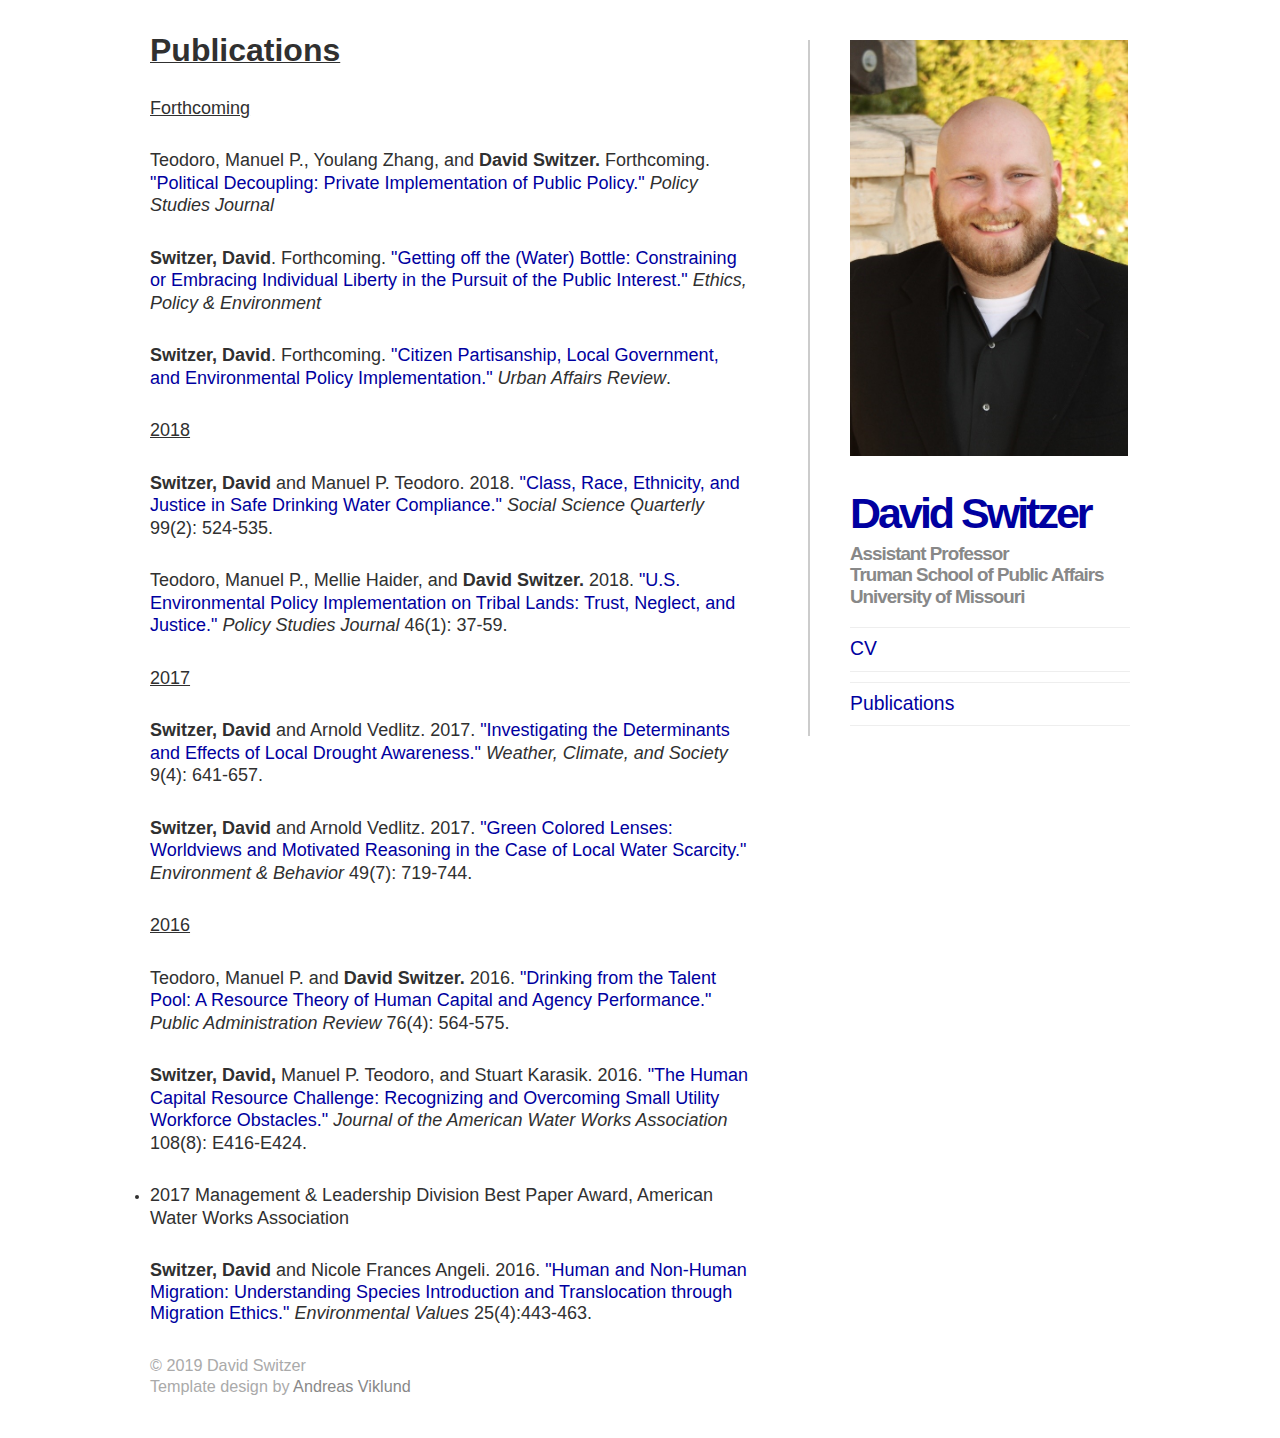
==== articles.html @ 59d83b70 "Add files via upload" ====
<!DOCTYPE html PUBLIC "-//W3C//DTD XHTML 2.0 Strict//EN" "http://www.w3.org/TR/xhtml1/DTD/xhtml1-strict.dtd">
<html xmlns="http://www.w3.org/1999/xhtml" lang="en" xml:lang="en">
<head>
	<meta http-equiv="content-type" content="text/html; charset=utf-8" />
	<meta name="description" content="Your description goes here" />
	<meta name="keywords" content="your,keywords,goes,here" />
	<meta name="author" content="Your Name" />
	<link rel="stylesheet" type="text/css" href="basic-profile.css" title="Basic Profile" media="all" />
	<title>David Switzer</title>
</head>

<body>
<div id="wrap">
	<div id="sidebar">
		<a href="index.html"><img src="images/WebsitePic.jpg" width="277.7" height="416" alt="Sample logotype" /></a>
		<h1><a href="index.html">David Switzer</a></h1>
		<p class="slogan">Assistant Professor <br> Truman School of Public Affairs <br> University of Missouri </p>
		
		<ul>
			<li><a href="images/SwitzerCV2019.pdf" target="_blank">CV</a><br />
		</ul>

		<ul>
			<li><a href="articles.html">Publications</a><br />
		</ul>
		
		

	
	</div>

	<div id="content">

		<p> <b> <u> <font size="6"> Publications </font> </u> </b> </p>

		<p> <u> <font size="4"> Forthcoming </font> </u> </p>

		<p> <font size="4"> Teodoro, Manuel P., Youlang Zhang, and <b> David Switzer.</b> Forthcoming. <a href="images/PSJ_Forthcoming.pdf" target="_blank">"Political Decoupling: Private Implementation of Public Policy." </a> <i> Policy Studies Journal</i> </font> </p>

		<p> <font size="4"> <b> Switzer, David</b>. Forthcoming. <a href="images/EPE_Forthcoming.pdf" target="_blank">"Getting off the (Water) Bottle: Constraining or Embracing Individual Liberty in the Pursuit of the Public Interest." </a> <i> Ethics, Policy & Environment</i> </font> </p>
		
		<p> <font size="4"> <b> Switzer, David</b>. Forthcoming. <a href="images/UAR_Forthcoming.pdf" target="_blank">"Citizen Partisanship, Local Government, and Environmental Policy Implementation."</a> <i> Urban Affairs Review</i>. </font> </p>

		<p> <u> <font size="4"> 2018 </font> </u> </p>
		
		<p> <font size="4"> <b> Switzer, David </b> and Manuel P. Teodoro. 2018. <a href="images/SSQ2018.pdf" target="_blank">"Class, Race, Ethnicity, and Justice in Safe Drinking Water Compliance."</a> <i> Social Science Quarterly</i> 99(2): 524-535. </font> </p>
		
		<p> <font size="4"> Teodoro, Manuel P., Mellie Haider, and <b> David Switzer.</b> 2018. <a href="images/PSJ2018.pdf" target="_blank">"U.S. Environmental Policy Implementation on Tribal Lands: Trust, Neglect, and Justice."</a> <i> Policy Studies Journal</i> 46(1): 37-59. </font> </p>	
		
		<p> <u> <font size="4"> 2017 </font> </u> </p>

		<p> <font size="4"> <b> Switzer, David </b> and Arnold Vedlitz. 2017. <a href="images/WCAS2017.pdf" target="_blank">"Investigating the Determinants and Effects of Local Drought Awareness."</a> <i> Weather, Climate, and Society</i> 9(4): 641-657. </font> </p>

		<p> <font size="4"> <b> Switzer, David </b> and Arnold Vedlitz. 2017. <a href="images/E&B2017.pdf" target="_blank">"Green Colored Lenses: Worldviews and Motivated Reasoning in the Case of Local Water Scarcity."</a> <i> Environment & Behavior</i> 49(7): 719-744. </font> </p>

		<p> <u> <font size="4"> 2016 </font> </u> </p>
		
		<p> <font size="4"> Teodoro, Manuel P. and <b> David Switzer. </b> 2016. <a href="images/PAR2016.pdf" target="_blank">"Drinking from the Talent Pool: A Resource Theory of Human Capital and Agency Performance."</a> <i> Public Administration Review</i> 76(4): 564-575.  </font> </p>
		
		<p> <font size="4"> <b> Switzer, David, </b> Manuel P. Teodoro, and Stuart Karasik. 2016. <a href="images/JAWWA2016.pdf" target="_blank">"The Human Capital Resource Challenge: Recognizing and Overcoming Small Utility Workforce Obstacles."</a> <i> Journal of the American Water Works Association</i> 108(8): E416-E424. </font> 
			<font size="4"><li>2017 Management & Leadership Division Best Paper Award, American Water Works Association</li></p>
			
		<p> <font size="4"> <b> Switzer, David </b> and Nicole Frances Angeli. 2016. <a href="images/EV2016.pdf" target="_blank">"Human and Non-Human Migration: Understanding Species Introduction and Translocation through Migration Ethics." </a> <i> Environmental Values</i> 25(4):443-463. </font> </p>

		
		
		
		<p class="credits">&copy; 2019 David Switzer<br />
		Template design by <a href="http://andreasviklund.com/">Andreas Viklund</a>
	</div>

</div>
</body>
</html>
---- basic-profile.css ----
/*
Original design: Basic Profile (v2.0 - Sep 11, 2012) - A free xhtml/css website template by Andreas Viklund.
For more information, see http://andreasviklund.com/templates/basic-profile/
*/

*{margin:0; padding:0;}
body {background:#fff url(background.jpg) top center no-repeat; color:#303030; font:84% Arial,Helvetica,sans-serif; line-height:1.6em;}
a {color:#0000A0; text-decoration:none;}
a:hover {text-decoration:underline;}
p,ul,ol,dl {margin:0 0 30px 0;}
h1 {color:#888; font-size:3.2em; line-height:1.1em; letter-spacing:-3px; margin:20px 0 0 0;}
h1 a {color:#0000A0; text-transform:none;}
h2 {font-size:2.2em; color:#333; margin:0 0 20px; letter-spacing:-1px; border-bottom:2px solid #eee;}
h3 {font-size:1.8em; margin:10px 0 15px 0; letter-spacing:-1px; border-bottom:2px solid #eee;}
h1,h2,h3 {font-weight:700; line-height:1.4em;}
#wrap {color:#303030; margin:40px auto; padding:0; width:980px;}
#content {text-align:left; width:600px; padding-right:40px;}
#sidebar {float:right; width:280px; padding-left:40px; border-left:2px solid #ccc; }
#sidebar ul {list-style:none; margin:0; padding:10px 0 0 0; border-top:1px solid #eee;}
#sidebar li {list-style:none; font-size:1.2em; margin:0 0 10px; padding:0 0 10px 0; color:#888; border-bottom:1px solid #eee;}
#sidebar li a {font-size:1.2em;}
#sidebar h2 {font-size: 1.4em;}
.slogan {color:#888; font-size:1.4em; font-weight:700; margin:0 0 20px 0; letter-spacing:-1px;}
.readmore {text-align:right; margin:0 20px 30px 0;}
.timestamp {display:block; font-weight:700; color:#888; text-align:right; width:150px; padding:20px 20px 20px 0; float:left; margin:0 20px 20px 0; border-right:2px solid #eee;}
.timestamp a {font-weight:normal;}
.credits {display:block; clear:left; font-size:0.9em; color:#aaa; margin:20px 0;}
.credits a {color:#888;}
.clear {clear:both;}
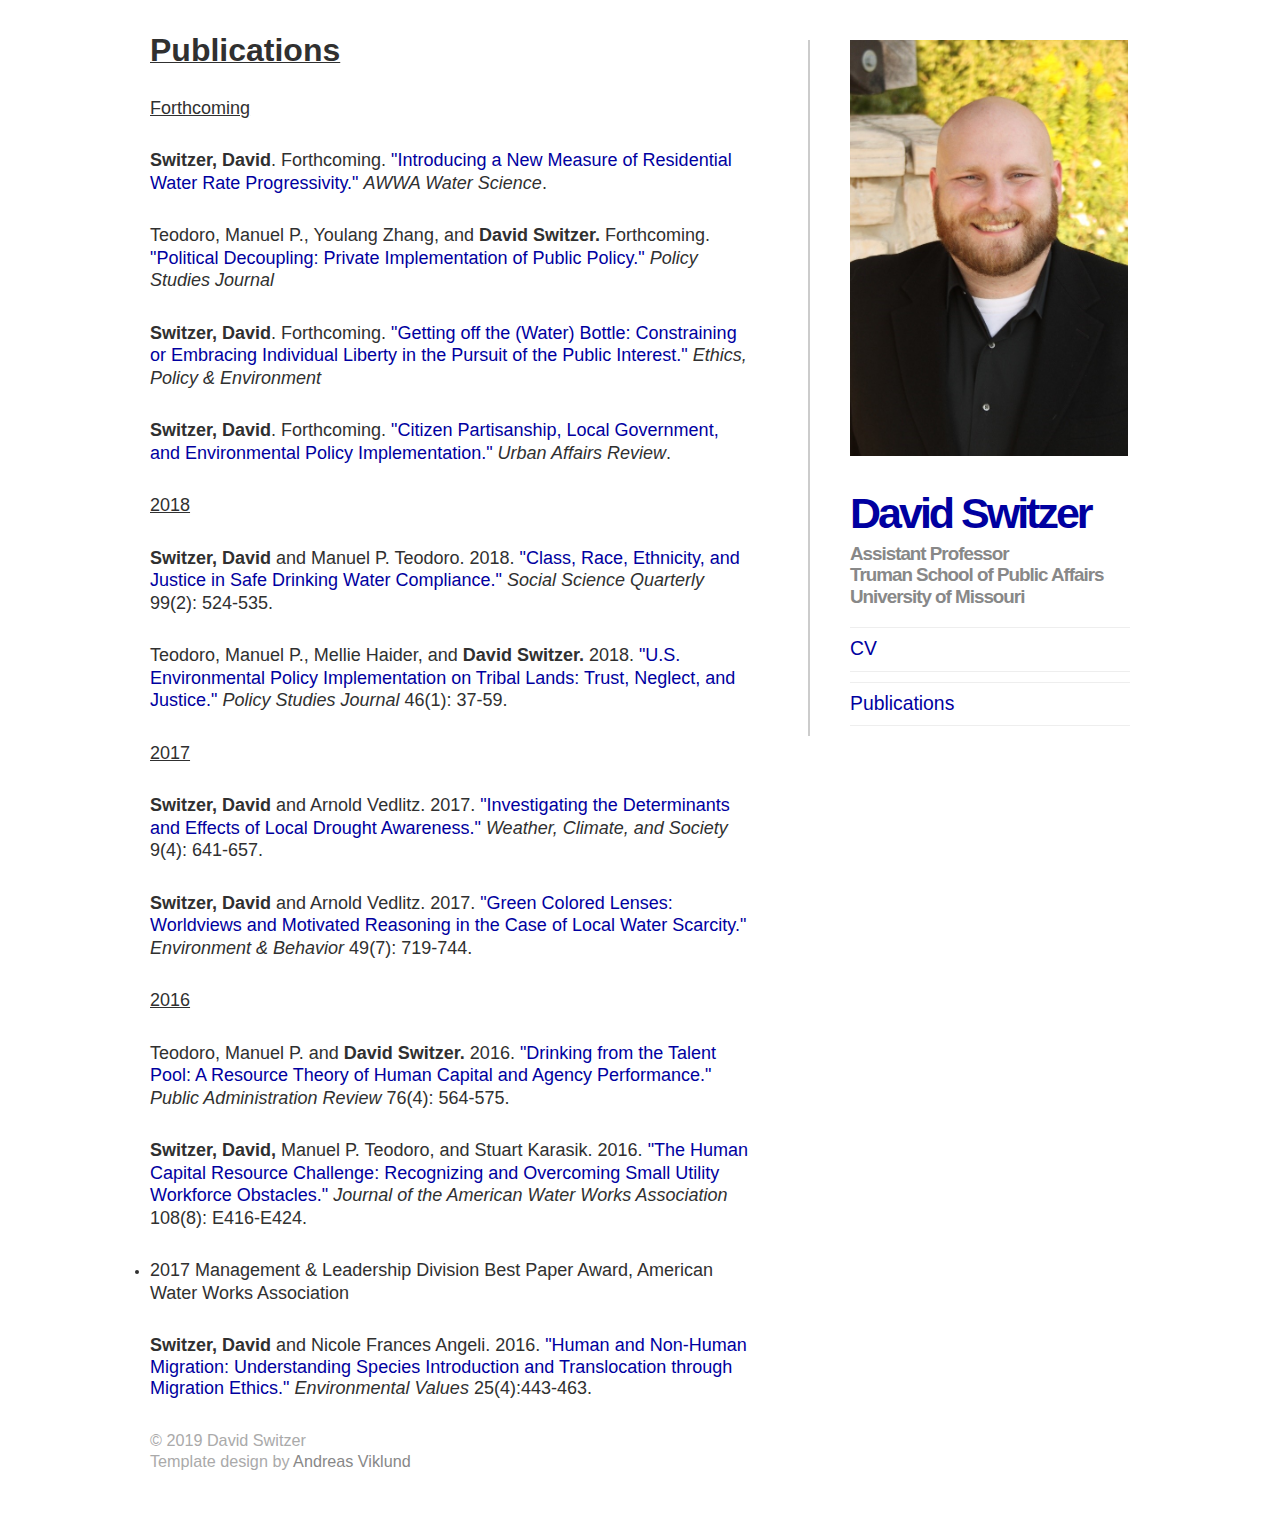
==== commit ab1766a1: "Add files via upload" ====
--- a/articles.html
+++ b/articles.html
@@ -34,6 +34,8 @@
 		<p> <b> <u> <font size="6"> Publications </font> </u> </b> </p>
 
 		<p> <u> <font size="4"> Forthcoming </font> </u> </p>
+
+		<p> <font size="4"> <b> Switzer, David</b>. Forthcoming. <a href="images/AWS_Forthcoming.pdf" target="_blank">"Introducing a New Measure of Residential Water Rate Progressivity."</a> <i> AWWA Water Science</i>. </font> </p>
 
 		<p> <font size="4"> Teodoro, Manuel P., Youlang Zhang, and <b> David Switzer.</b> Forthcoming. <a href="images/PSJ_Forthcoming.pdf" target="_blank">"Political Decoupling: Private Implementation of Public Policy." </a> <i> Policy Studies Journal</i> </font> </p>
 
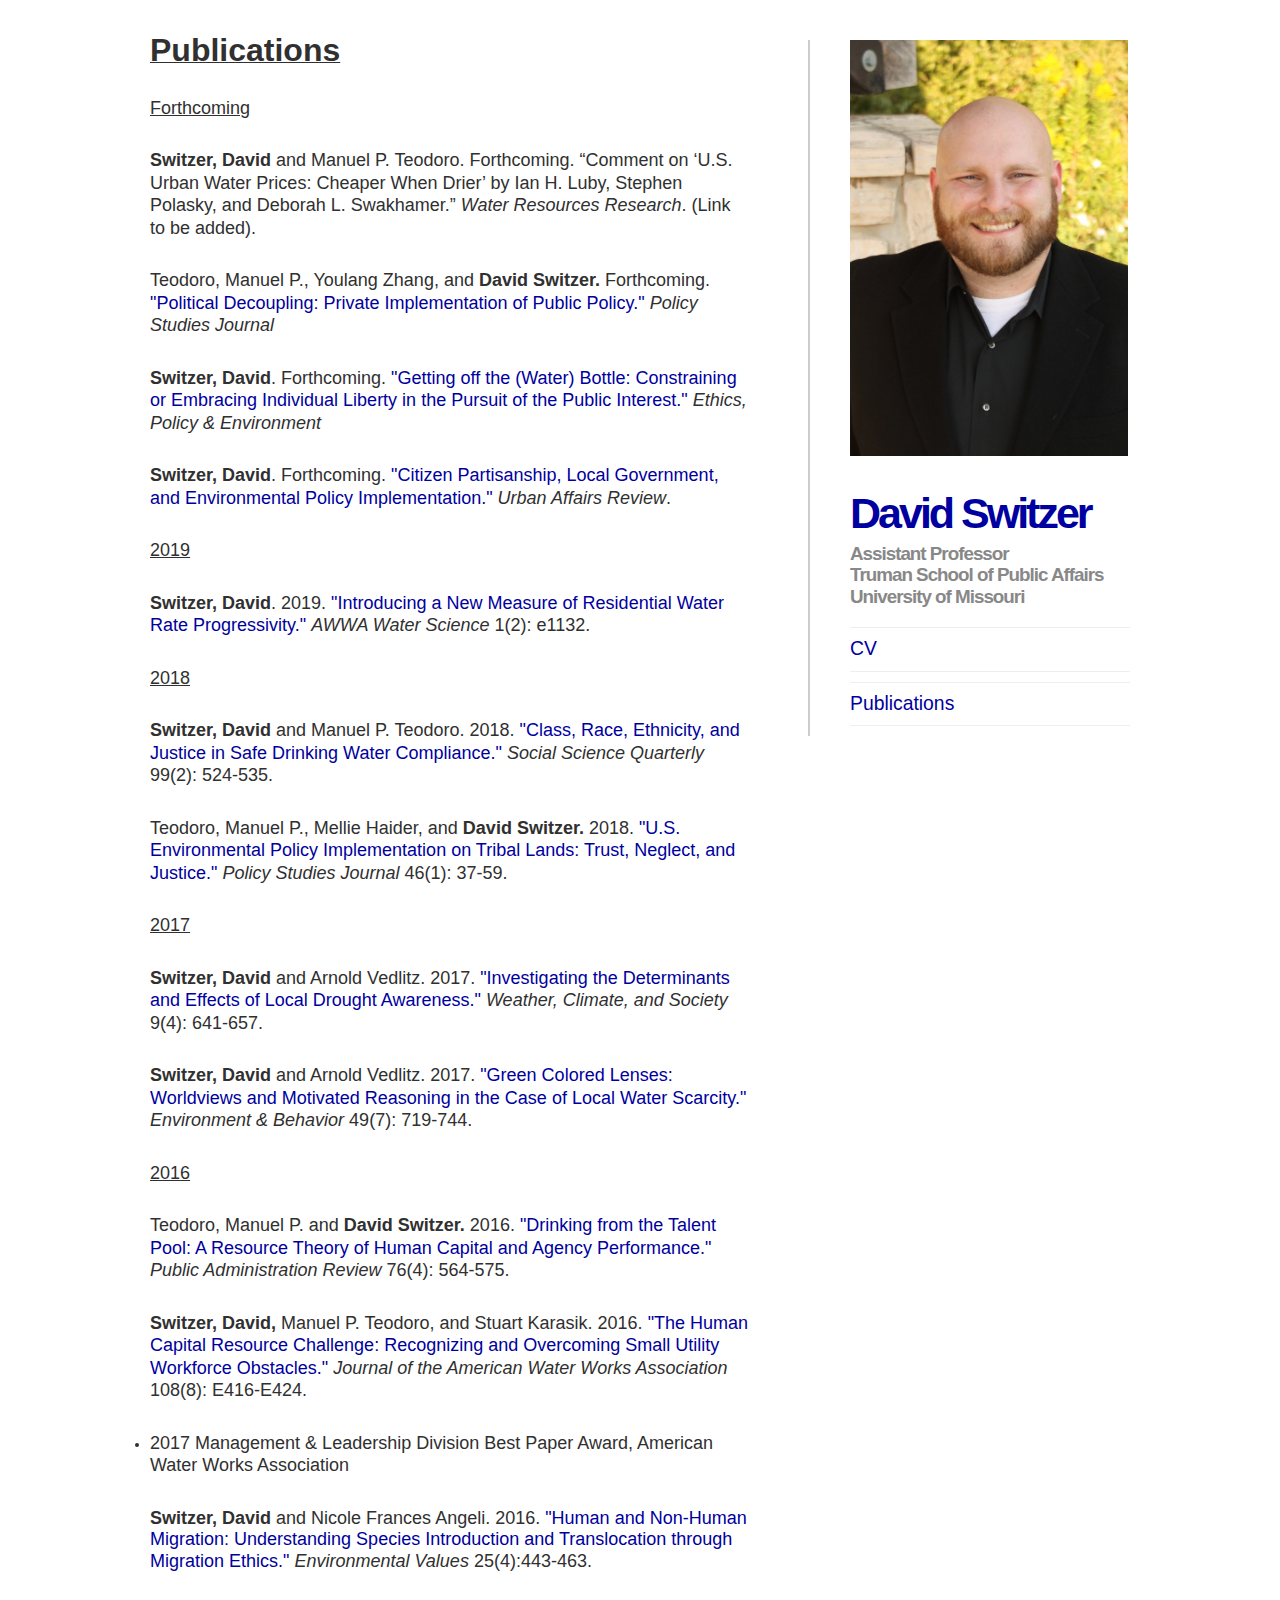
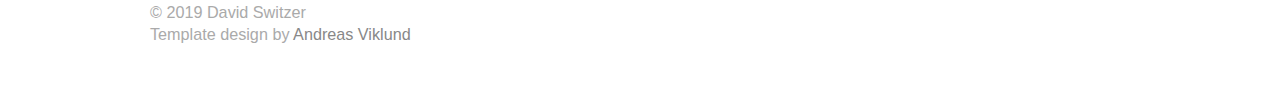
==== commit 7d243a28: "Add files via upload" ====
--- a/articles.html
+++ b/articles.html
@@ -34,15 +34,19 @@
 		<p> <b> <u> <font size="6"> Publications </font> </u> </b> </p>
 
 		<p> <u> <font size="4"> Forthcoming </font> </u> </p>
-
-		<p> <font size="4"> <b> Switzer, David</b>. Forthcoming. <a href="images/AWS_Forthcoming.pdf" target="_blank">"Introducing a New Measure of Residential Water Rate Progressivity."</a> <i> AWWA Water Science</i>. </font> </p>
-
+		
+		<p> <font size="4"> <b> Switzer, David </b> and Manuel P. Teodoro. Forthcoming. “Comment on ‘U.S. Urban Water Prices: Cheaper When Drier’ by Ian H. Luby, Stephen Polasky, and Deborah L. Swakhamer.” <i> Water Resources Research</i>. (Link to be added). </font> </p>
+		
 		<p> <font size="4"> Teodoro, Manuel P., Youlang Zhang, and <b> David Switzer.</b> Forthcoming. <a href="images/PSJ_Forthcoming.pdf" target="_blank">"Political Decoupling: Private Implementation of Public Policy." </a> <i> Policy Studies Journal</i> </font> </p>
 
 		<p> <font size="4"> <b> Switzer, David</b>. Forthcoming. <a href="images/EPE_Forthcoming.pdf" target="_blank">"Getting off the (Water) Bottle: Constraining or Embracing Individual Liberty in the Pursuit of the Public Interest." </a> <i> Ethics, Policy & Environment</i> </font> </p>
 		
 		<p> <font size="4"> <b> Switzer, David</b>. Forthcoming. <a href="images/UAR_Forthcoming.pdf" target="_blank">"Citizen Partisanship, Local Government, and Environmental Policy Implementation."</a> <i> Urban Affairs Review</i>. </font> </p>
 
+		<p> <u> <font size="4"> 2019 </font> </u> </p>
+		
+		<p> <font size="4"> <b> Switzer, David</b>. 2019. <a href="images/AWS_Forthcoming.pdf" target="_blank">"Introducing a New Measure of Residential Water Rate Progressivity."</a> <i> AWWA Water Science</i> 1(2): e1132. </font> </p>
+		
 		<p> <u> <font size="4"> 2018 </font> </u> </p>
 		
 		<p> <font size="4"> <b> Switzer, David </b> and Manuel P. Teodoro. 2018. <a href="images/SSQ2018.pdf" target="_blank">"Class, Race, Ethnicity, and Justice in Safe Drinking Water Compliance."</a> <i> Social Science Quarterly</i> 99(2): 524-535. </font> </p>
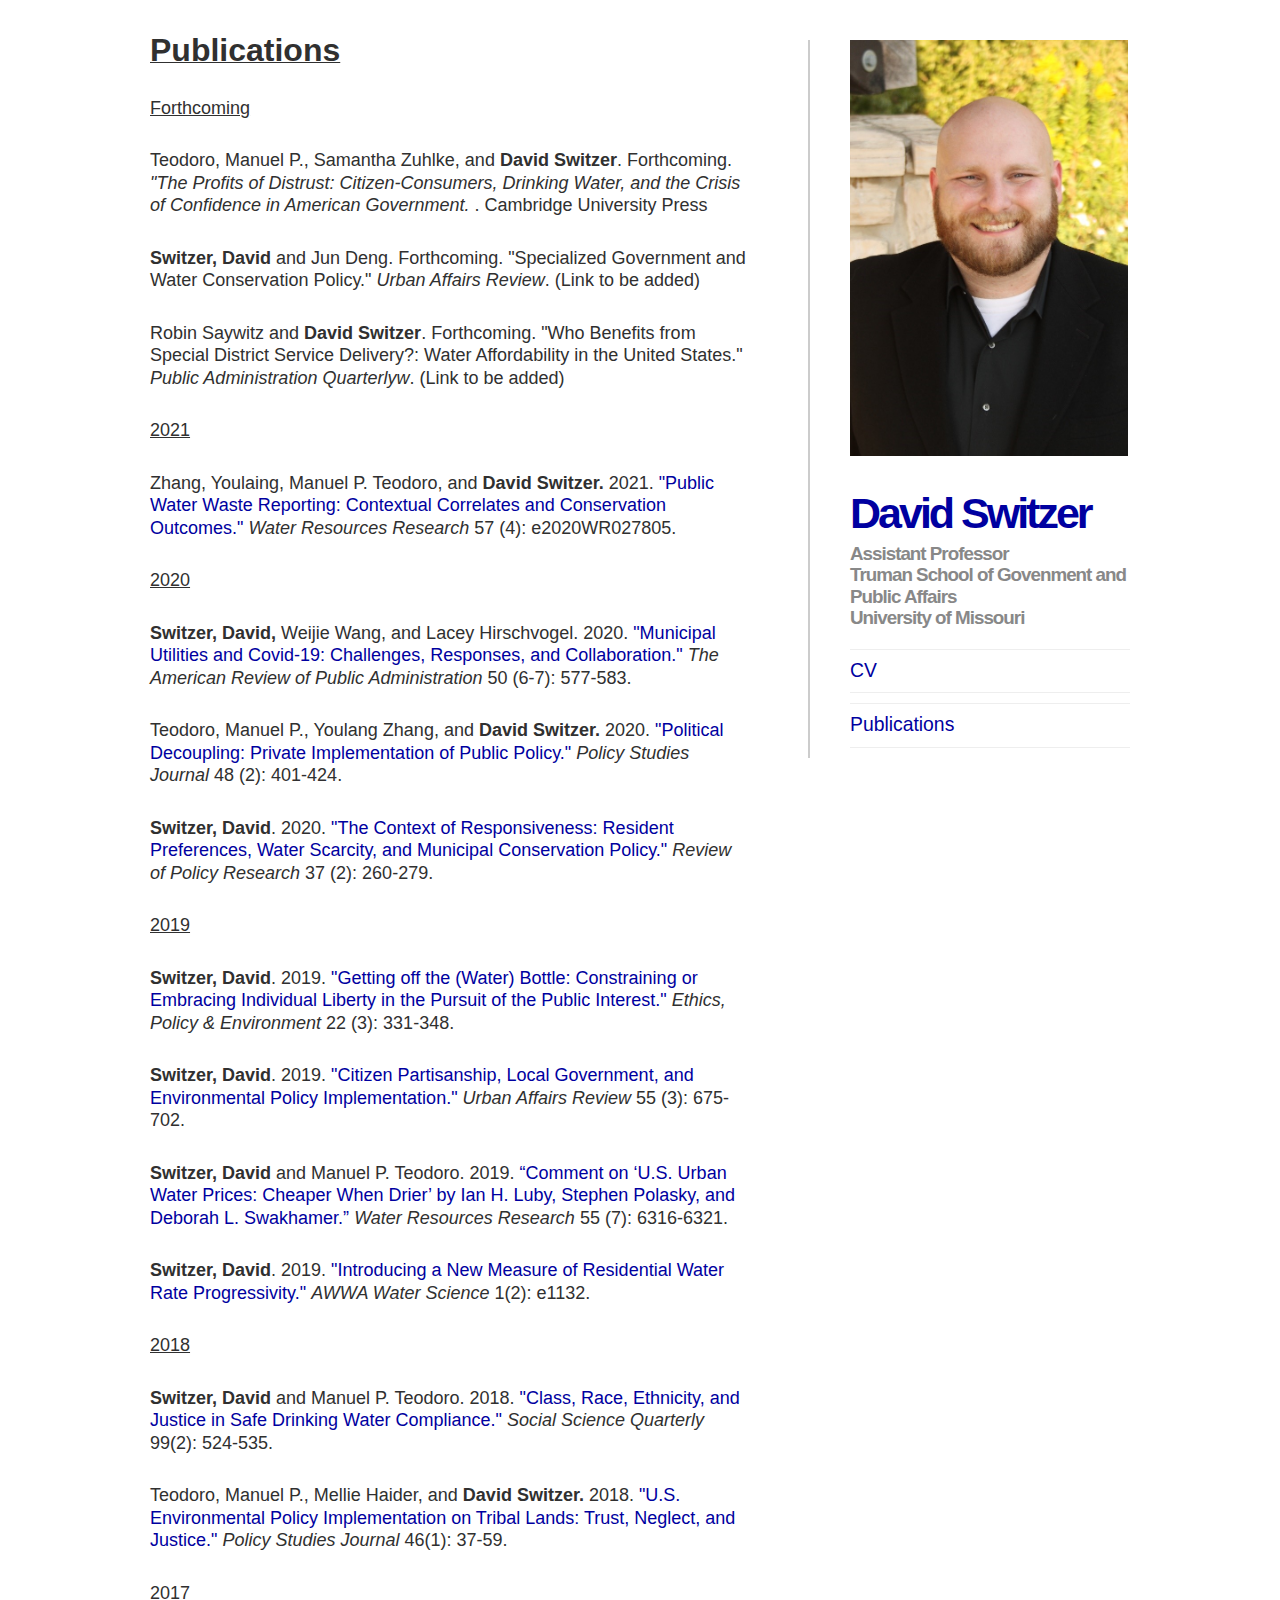
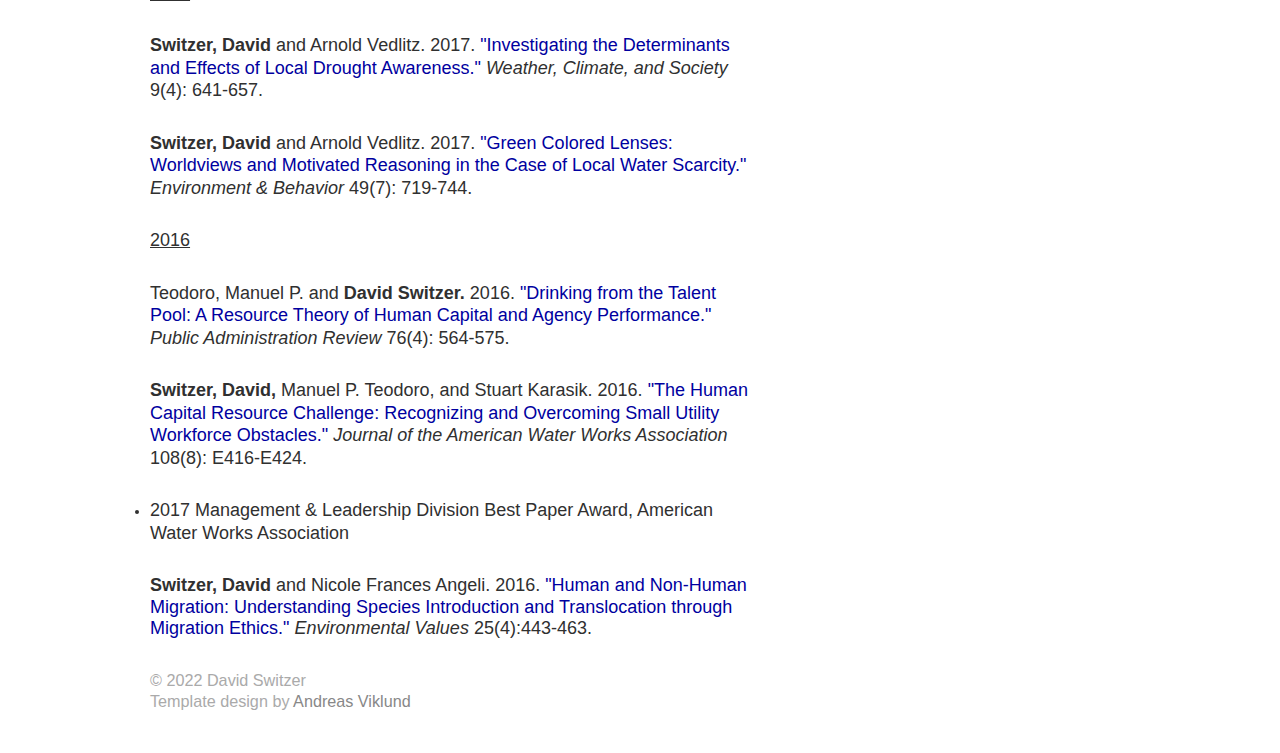
==== commit 4bc43594: "Add files via upload" ====
--- a/articles.html
+++ b/articles.html
@@ -14,10 +14,10 @@
 	<div id="sidebar">
 		<a href="index.html"><img src="images/WebsitePic.jpg" width="277.7" height="416" alt="Sample logotype" /></a>
 		<h1><a href="index.html">David Switzer</a></h1>
-		<p class="slogan">Assistant Professor <br> Truman School of Public Affairs <br> University of Missouri </p>
+		<p class="slogan">Assistant Professor <br> Truman School of Govenment and Public Affairs <br> University of Missouri </p>
 		
 		<ul>
-			<li><a href="images/SwitzerCV2019.pdf" target="_blank">CV</a><br />
+			<li><a href="images/SwitzerCV2022.pdf" target="_blank">CV</a><br />
 		</ul>
 
 		<ul>
@@ -35,15 +35,31 @@
 
 		<p> <u> <font size="4"> Forthcoming </font> </u> </p>
 		
-		<p> <font size="4"> <b> Switzer, David </b> and Manuel P. Teodoro. Forthcoming. “Comment on ‘U.S. Urban Water Prices: Cheaper When Drier’ by Ian H. Luby, Stephen Polasky, and Deborah L. Swakhamer.” <i> Water Resources Research</i>. (Link to be added). </font> </p>
+		<p> <font size="4"> Teodoro, Manuel P., Samantha Zuhlke, and <b> David Switzer</b>. Forthcoming. <i>"The Profits of Distrust: Citizen-Consumers, Drinking Water, and the Crisis of Confidence in American Government. </i>. Cambridge University Press </font> </p>
+
+		<p> <font size="4"> <b> Switzer, David</b> and Jun Deng. Forthcoming. "Specialized Government and Water Conservation Policy." <i> Urban Affairs Review</i>. (Link to be added) </font> </p>
 		
-		<p> <font size="4"> Teodoro, Manuel P., Youlang Zhang, and <b> David Switzer.</b> Forthcoming. <a href="images/PSJ_Forthcoming.pdf" target="_blank">"Political Decoupling: Private Implementation of Public Policy." </a> <i> Policy Studies Journal</i> </font> </p>
+		<p> <font size="4"> Robin Saywitz and <b> David Switzer</b>. Forthcoming. "Who Benefits from Special District Service Delivery?: Water Affordability in the United States." <i> Public Administration Quarterlyw</i>. (Link to be added) </font> </p>
+		
+		<p> <u> <font size="4"> 2021 </font> </u> </p>
+		
+		<p> <font size="4"> Zhang, Youlaing, Manuel P. Teodoro, and <b> David Switzer.</b> 2021. <a href="images/WRR2021.pdf" target="_blank">"Public Water Waste Reporting: Contextual Correlates and Conservation Outcomes." </a> <i> Water Resources Research</i> 57 (4): e2020WR027805. </font> </p>
+		
+		<p> <u> <font size="4"> 2020 </font> </u> </p>
+		
+		<p> <font size="4"> <b> Switzer, David,</b> Weijie Wang, and Lacey Hirschvogel. 2020. <a href="images/ARPA2020.pdf" target="_blank">"Municipal Utilities and Covid-19: Challenges, Responses, and Collaboration." </a> <i> The American Review of Public Administration</i> 50 (6-7): 577-583. </font> </p>
+		
+		<p> <font size="4"> Teodoro, Manuel P., Youlang Zhang, and <b> David Switzer.</b> 2020. <a href="images/PSJ_Forthcoming.pdf" target="_blank">"Political Decoupling: Private Implementation of Public Policy." </a> <i> Policy Studies Journal</i> 48 (2): 401-424. </font> </p>
+		
+		<p> <font size="4"> <b> Switzer, David</b>. 2020. <a href="images/RPR2020.pdf" target="_blank">"The Context of Responsiveness: Resident Preferences, Water Scarcity, and Municipal Conservation Policy."</a> <i> Review of Policy Research</i> 37 (2): 260-279. </font> </p>
+		
+		<p> <u> <font size="4"> 2019 </font> </u> </p>
 
-		<p> <font size="4"> <b> Switzer, David</b>. Forthcoming. <a href="images/EPE_Forthcoming.pdf" target="_blank">"Getting off the (Water) Bottle: Constraining or Embracing Individual Liberty in the Pursuit of the Public Interest." </a> <i> Ethics, Policy & Environment</i> </font> </p>
+		<p> <font size="4"> <b> Switzer, David</b>. 2019. <a href="images/EPE_Forthcoming.pdf" target="_blank">"Getting off the (Water) Bottle: Constraining or Embracing Individual Liberty in the Pursuit of the Public Interest." </a> <i> Ethics, Policy & Environment</i> 22 (3): 331-348. </font> </p>
 		
-		<p> <font size="4"> <b> Switzer, David</b>. Forthcoming. <a href="images/UAR_Forthcoming.pdf" target="_blank">"Citizen Partisanship, Local Government, and Environmental Policy Implementation."</a> <i> Urban Affairs Review</i>. </font> </p>
-
-		<p> <u> <font size="4"> 2019 </font> </u> </p>
+		<p> <font size="4"> <b> Switzer, David</b>. 2019. <a href="images/UAR_Forthcoming.pdf" target="_blank">"Citizen Partisanship, Local Government, and Environmental Policy Implementation."</a> <i> Urban Affairs Review</i> 55 (3): 675-702. </font> </p>
+		
+		<p> <font size="4"> <b> Switzer, David </b> and Manuel P. Teodoro. 2019. <a href="images/WRR2019.pdf" target="_blank">“Comment on ‘U.S. Urban Water Prices: Cheaper When Drier’ by Ian H. Luby, Stephen Polasky, and Deborah L. Swakhamer.”</a> <i> Water Resources Research</i> 55 (7): 6316-6321. </font> </p>
 		
 		<p> <font size="4"> <b> Switzer, David</b>. 2019. <a href="images/AWS_Forthcoming.pdf" target="_blank">"Introducing a New Measure of Residential Water Rate Progressivity."</a> <i> AWWA Water Science</i> 1(2): e1132. </font> </p>
 		
@@ -71,7 +87,7 @@
 		
 		
 		
-		<p class="credits">&copy; 2019 David Switzer<br />
+		<p class="credits">&copy; 2022 David Switzer<br />
 		Template design by <a href="http://andreasviklund.com/">Andreas Viklund</a>
 	</div>
 
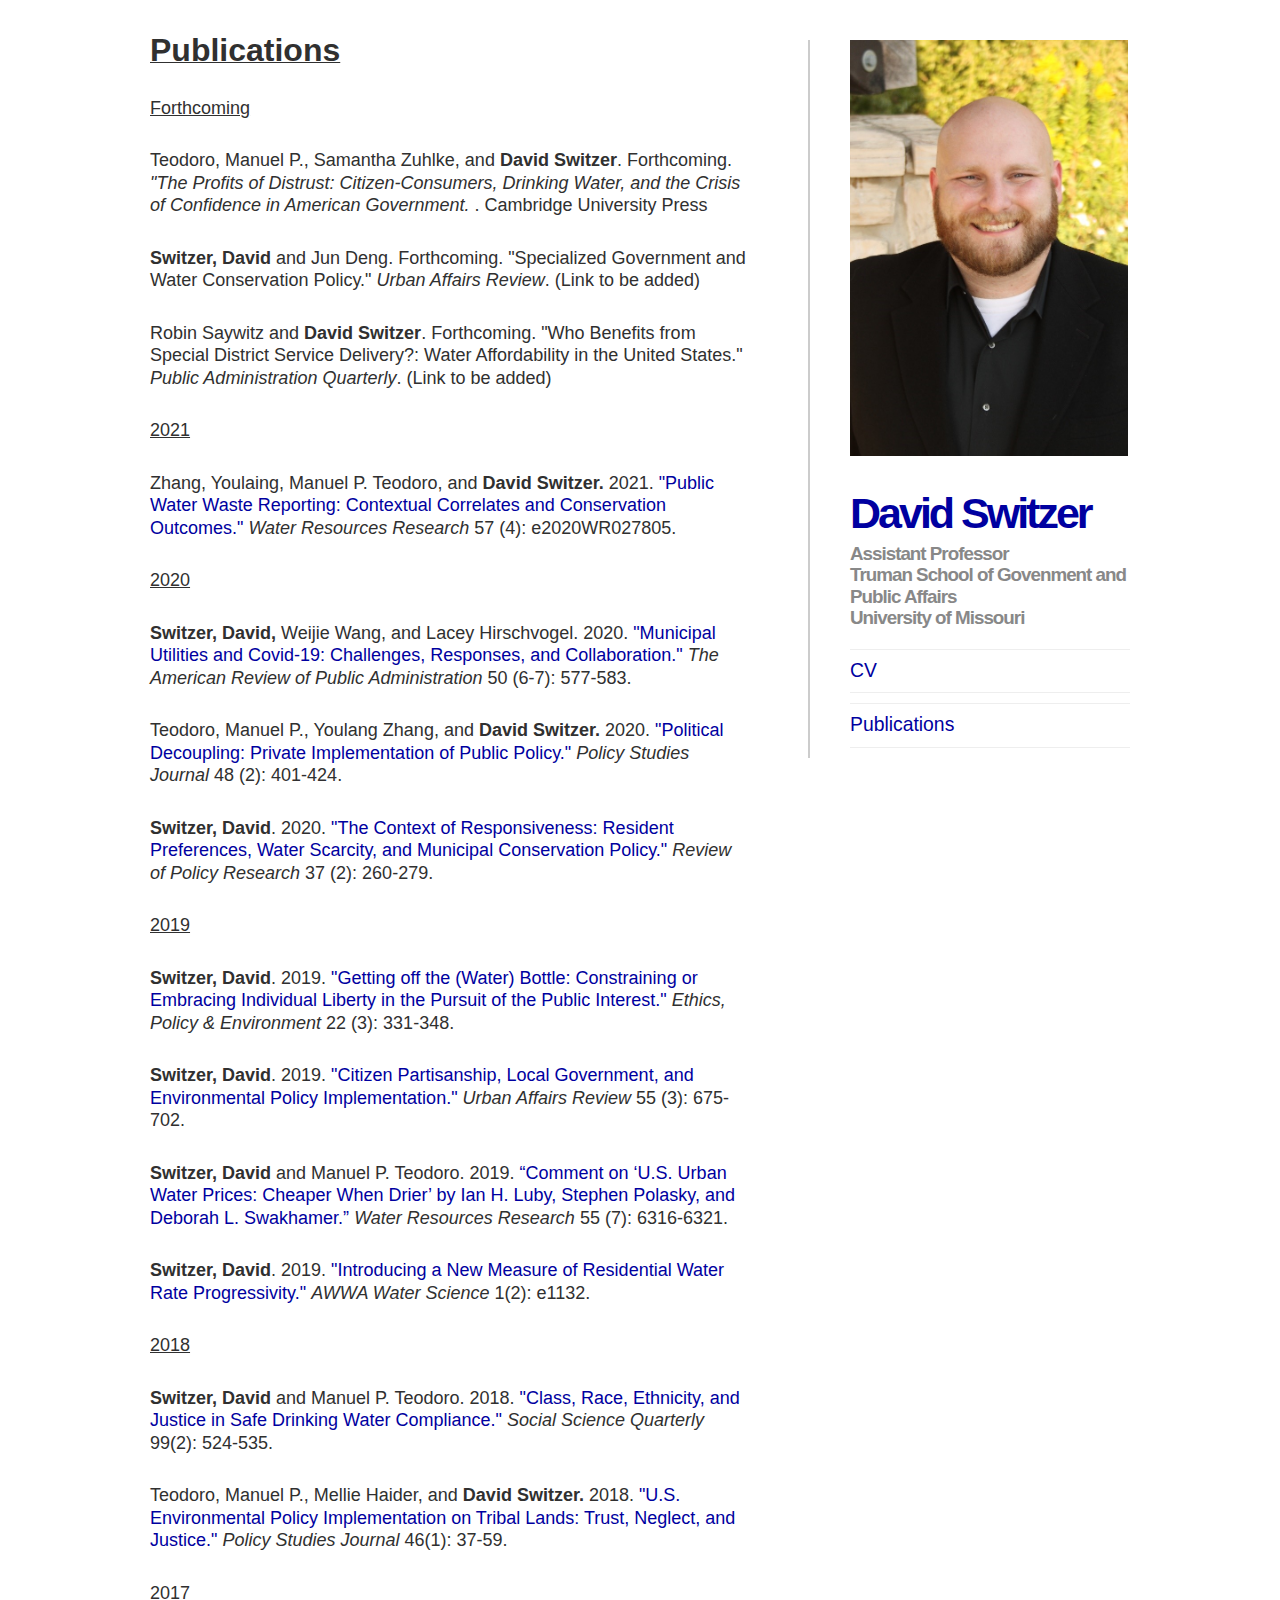
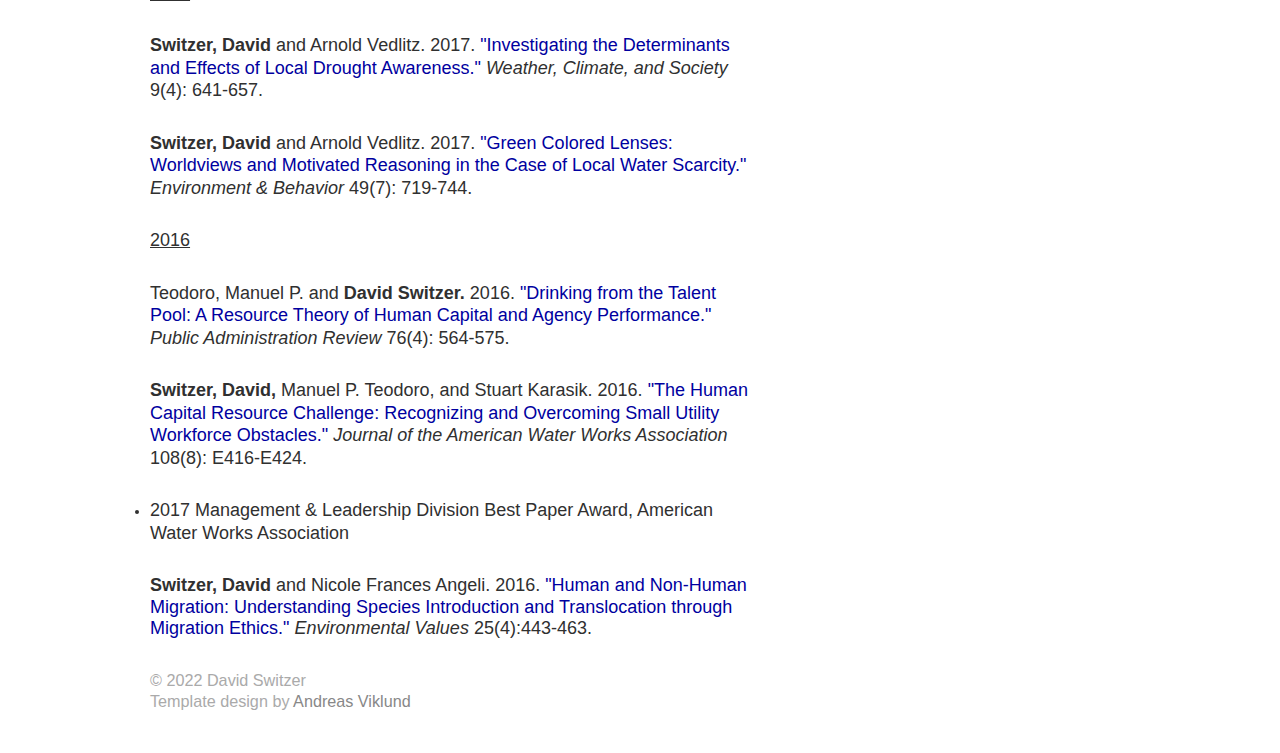
==== commit 2487bf66: "Add files via upload" ====
--- a/articles.html
+++ b/articles.html
@@ -39,7 +39,7 @@
 
 		<p> <font size="4"> <b> Switzer, David</b> and Jun Deng. Forthcoming. "Specialized Government and Water Conservation Policy." <i> Urban Affairs Review</i>. (Link to be added) </font> </p>
 		
-		<p> <font size="4"> Robin Saywitz and <b> David Switzer</b>. Forthcoming. "Who Benefits from Special District Service Delivery?: Water Affordability in the United States." <i> Public Administration Quarterlyw</i>. (Link to be added) </font> </p>
+		<p> <font size="4"> Robin Saywitz and <b> David Switzer</b>. Forthcoming. "Who Benefits from Special District Service Delivery?: Water Affordability in the United States." <i> Public Administration Quarterly</i>. (Link to be added) </font> </p>
 		
 		<p> <u> <font size="4"> 2021 </font> </u> </p>
 		
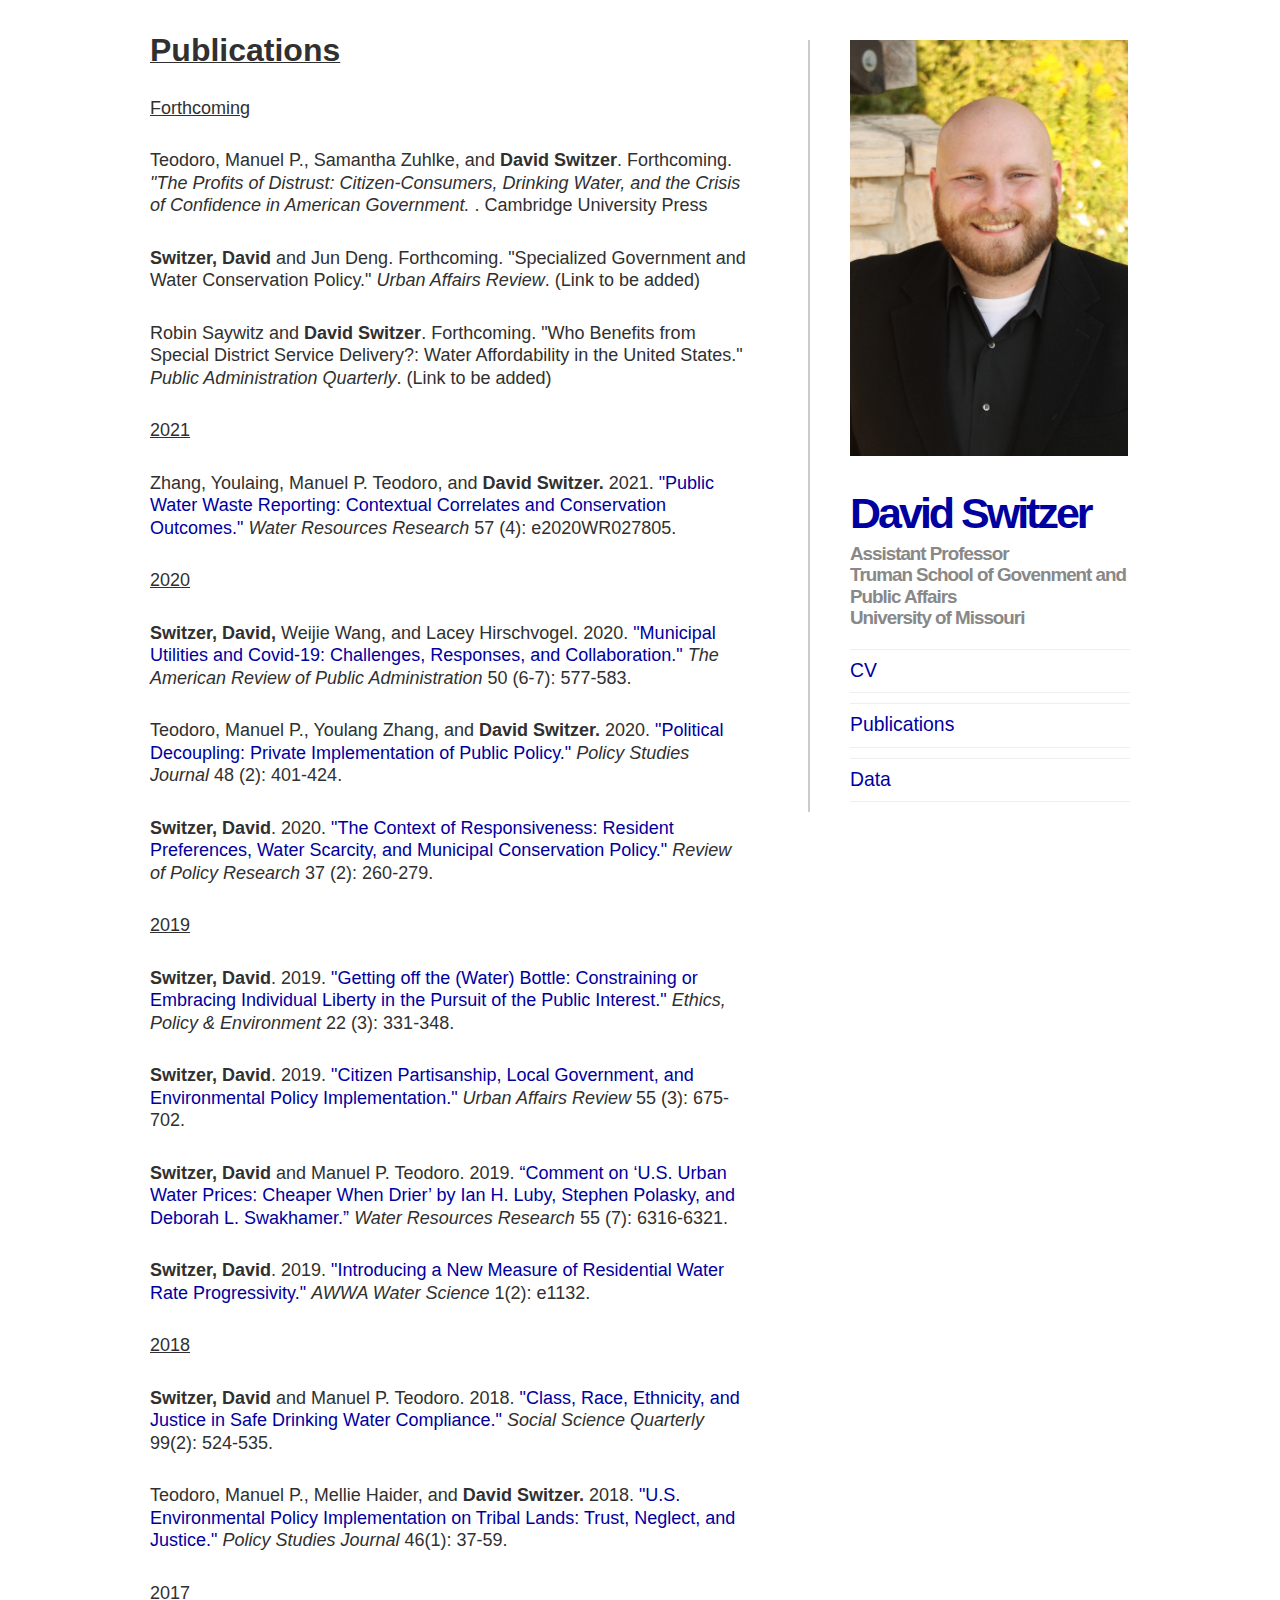
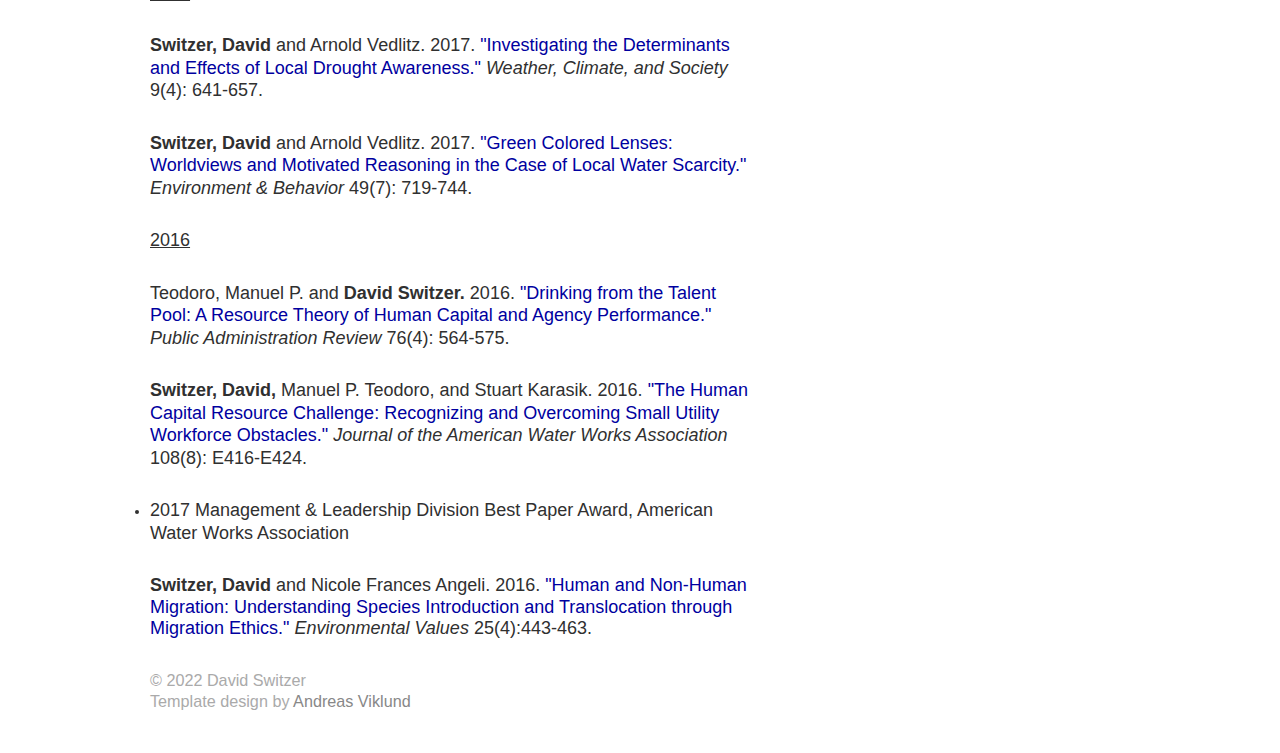
==== commit 775d2baf: "Add files via upload" ====
--- a/articles.html
+++ b/articles.html
@@ -24,6 +24,9 @@
 			<li><a href="articles.html">Publications</a><br />
 		</ul>
 		
+		<ul>
+			<li><a href="Data.html">Data</a><br />
+		</ul>
 		
 
 	
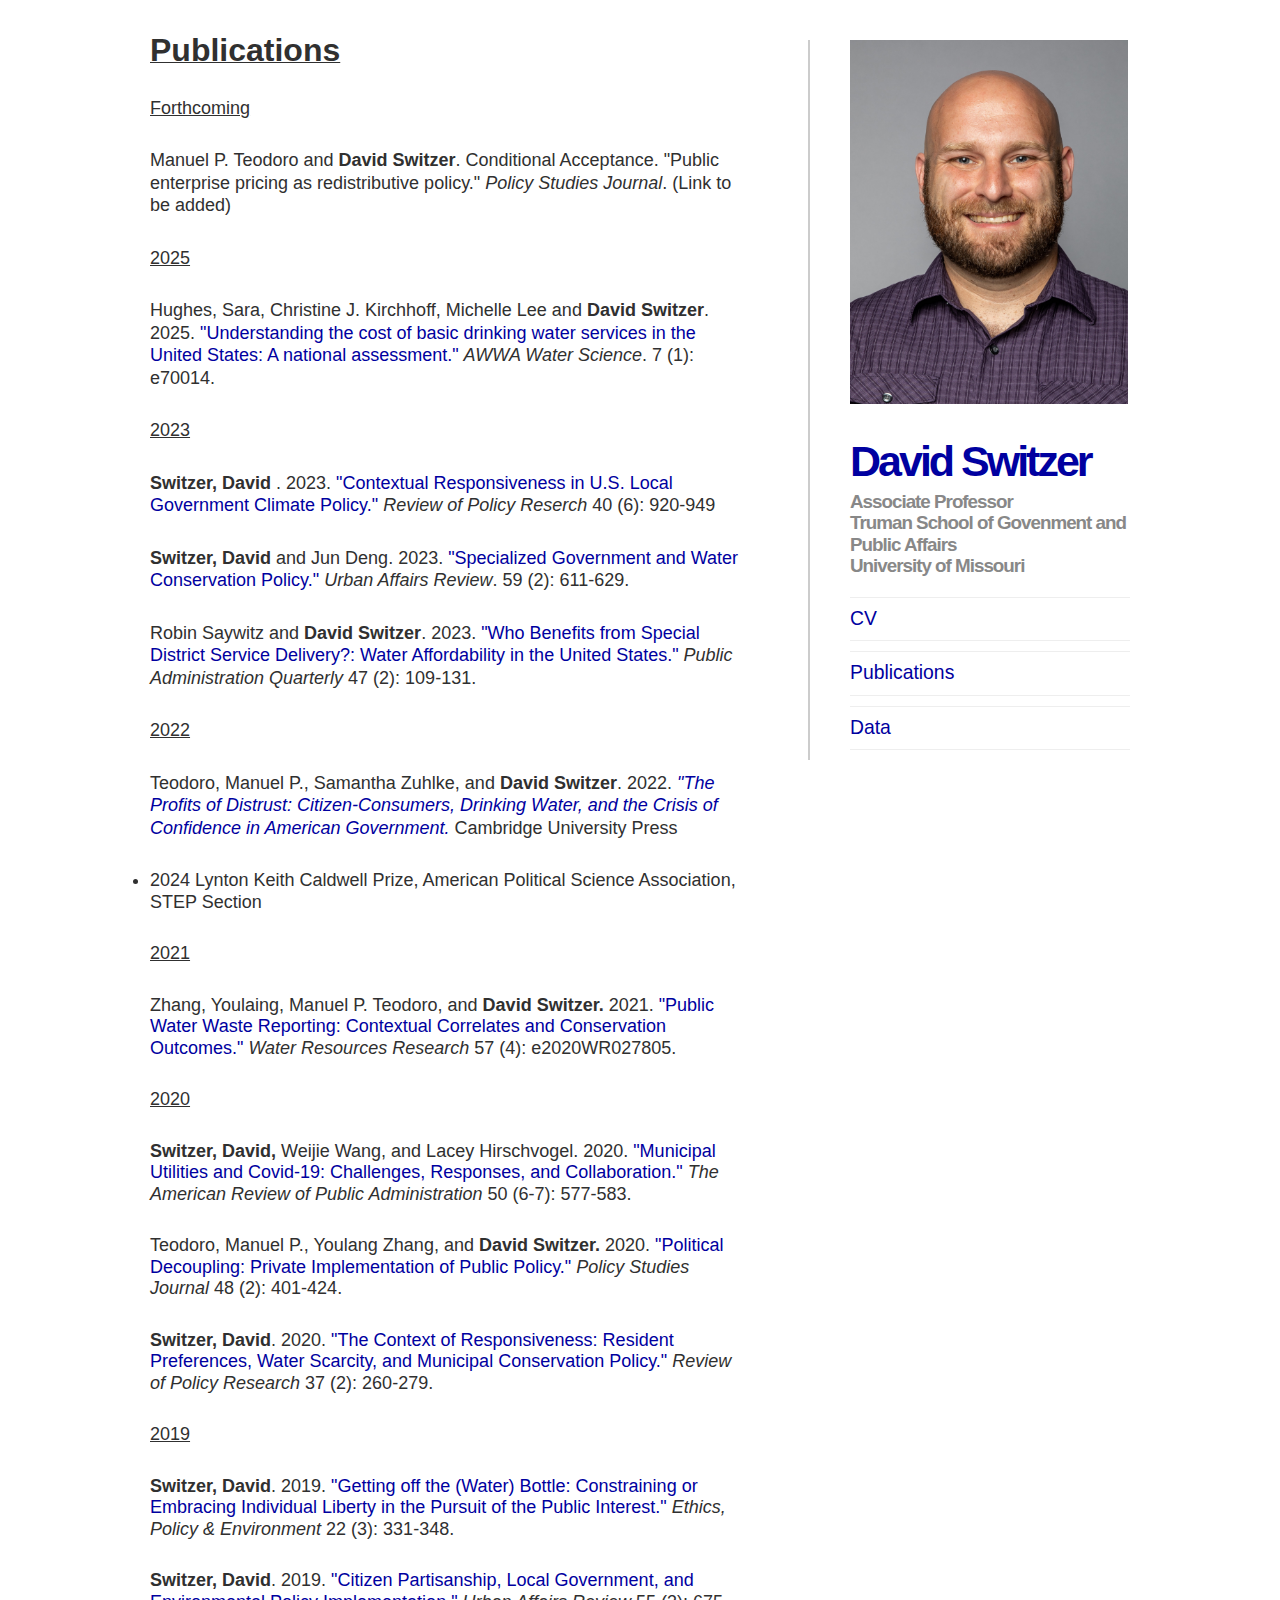
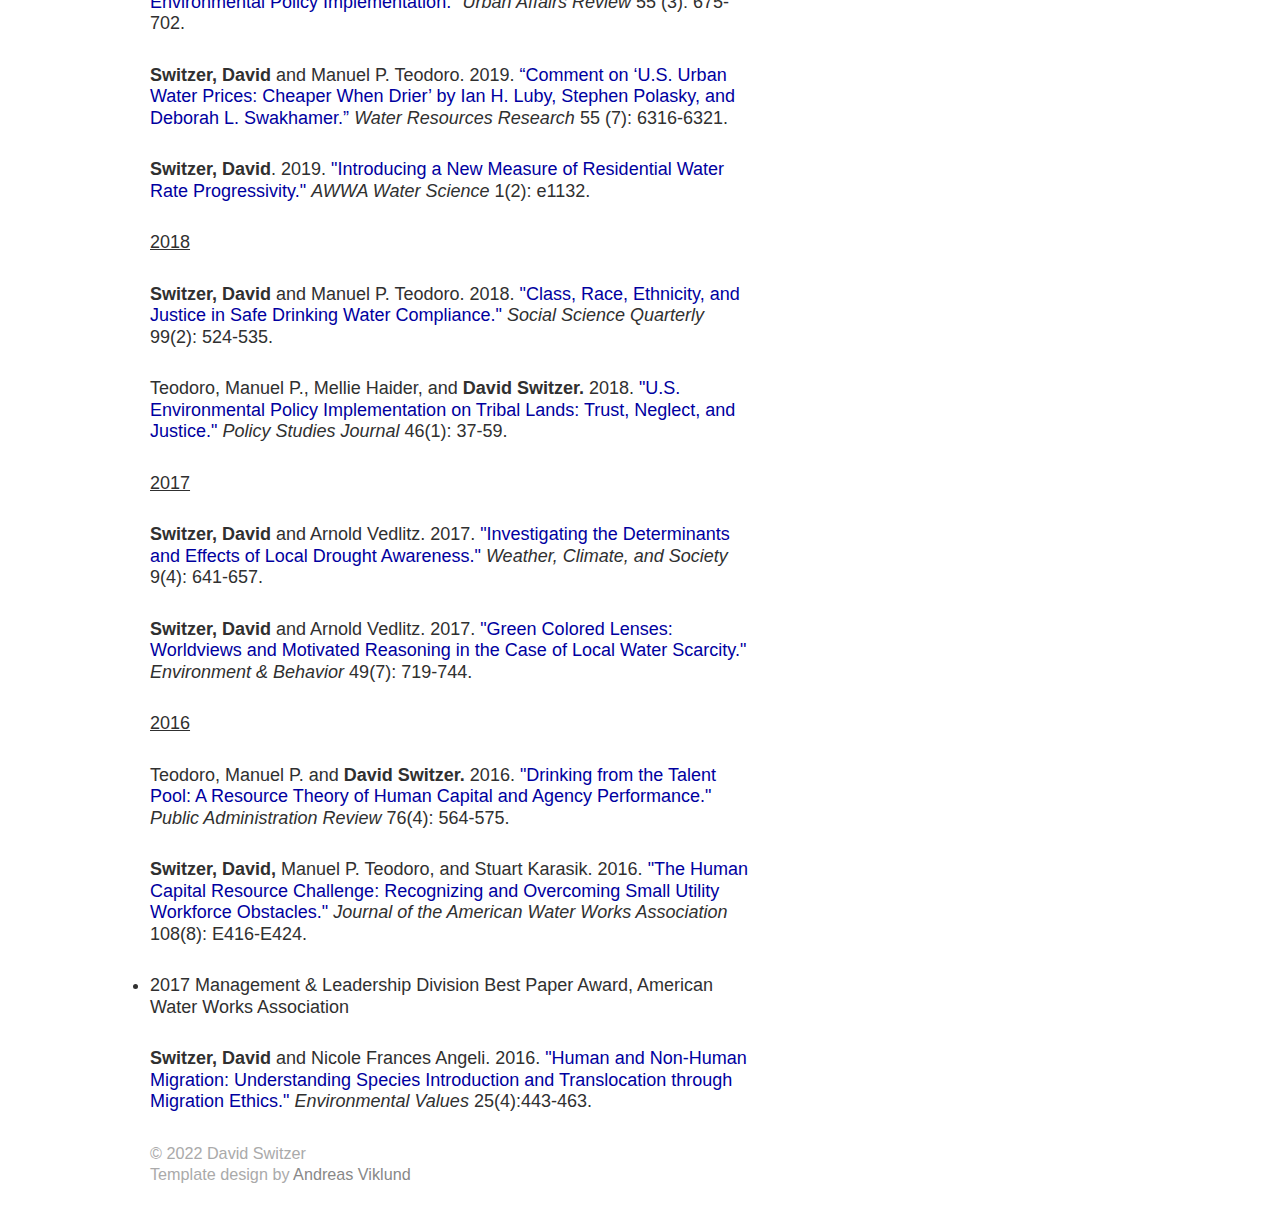
==== commit 49c2b133: "Add files via upload" ====
--- a/articles.html
+++ b/articles.html
@@ -12,12 +12,12 @@
 <body>
 <div id="wrap">
 	<div id="sidebar">
-		<a href="index.html"><img src="images/WebsitePic.jpg" width="277.7" height="416" alt="Sample logotype" /></a>
+		<a href="index.html"><img src="images/WebsitePic.jpg" width="277.7" height="364" alt="Sample logotype" /></a>
 		<h1><a href="index.html">David Switzer</a></h1>
-		<p class="slogan">Assistant Professor <br> Truman School of Govenment and Public Affairs <br> University of Missouri </p>
+		<p class="slogan">Associate Professor <br> Truman School of Govenment and Public Affairs <br> University of Missouri </p>
 		
 		<ul>
-			<li><a href="images/SwitzerCV2022.pdf" target="_blank">CV</a><br />
+			<li><a href="images/SwitzerCV2025.pdf" target="_blank">CV</a><br />
 		</ul>
 
 		<ul>
@@ -37,13 +37,26 @@
 		<p> <b> <u> <font size="6"> Publications </font> </u> </b> </p>
 
 		<p> <u> <font size="4"> Forthcoming </font> </u> </p>
+
+		<p> <font size="4"> Manuel P. Teodoro and <b> David Switzer</b>. Conditional Acceptance. "Public enterprise pricing as redistributive policy." <i> Policy Studies Journal</i>. (Link to be added) </font> </p>
+
+		<p> <u> <font size="4"> 2025 </font> </u> </p>
 		
-		<p> <font size="4"> Teodoro, Manuel P., Samantha Zuhlke, and <b> David Switzer</b>. Forthcoming. <i>"The Profits of Distrust: Citizen-Consumers, Drinking Water, and the Crisis of Confidence in American Government. </i>. Cambridge University Press </font> </p>
+		<p> <font size="4"> Hughes, Sara, Christine J. Kirchhoff, Michelle Lee and <b> David Switzer</b>. 2025. <a href="images/AWS2025.pdf" target="_blank">"Understanding the cost of basic drinking water services in the United States: A national assessment." </a> <i> AWWA Water Science</i>. 7 (1): e70014. </font> </p>
+		
+		<p> <u> <font size="4"> 2023 </font> </u> </p>
 
-		<p> <font size="4"> <b> Switzer, David</b> and Jun Deng. Forthcoming. "Specialized Government and Water Conservation Policy." <i> Urban Affairs Review</i>. (Link to be added) </font> </p>
+		<p> <font size="4"> <b> Switzer, David </b>. 2023. <a href="images/RPR2023.pdf" target="_blank">"Contextual Responsiveness in U.S. Local Government Climate Policy." </a> <i> Review of Policy Reserch</i> 40 (6): 920-949 </font> </p>	
+
+		<p> <font size="4"> <b> Switzer, David</b> and Jun Deng. 2023. <a href="images/UAR2023.pdf" target="_blank">"Specialized Government and Water Conservation Policy." </a> <i> Urban Affairs Review</i>. 59 (2): 611-629. </font> </p>	
 		
-		<p> <font size="4"> Robin Saywitz and <b> David Switzer</b>. Forthcoming. "Who Benefits from Special District Service Delivery?: Water Affordability in the United States." <i> Public Administration Quarterly</i>. (Link to be added) </font> </p>
+		<p> <font size="4"> Robin Saywitz and <b> David Switzer</b>. 2023. <a href="images/PAQ2023.pdf" target="_blank">"Who Benefits from Special District Service Delivery?: Water Affordability in the United States." </a> <i> Public Administration Quarterly</i> 47 (2): 109-131. </font> </p>
+
+		<p> <u> <font size="4"> 2022 </font> </u> </p>
 		
+		<p> <font size="4"> Teodoro, Manuel P., Samantha Zuhlke, and <b> David Switzer</b>. 2022. <a href="https://www.cambridge.org/core/books/profits-of-distrust/88ADD76F1F3B93EABBE115DCEF6816B3" target="_blank"><i>"The Profits of Distrust: Citizen-Consumers, Drinking Water, and the Crisis of Confidence in American Government. </i> </a> Cambridge University Press </font> </p>
+<font size="4"><li>2024 Lynton Keith Caldwell Prize, American Political Science Association, STEP Section</li></p>
+
 		<p> <u> <font size="4"> 2021 </font> </u> </p>
 		
 		<p> <font size="4"> Zhang, Youlaing, Manuel P. Teodoro, and <b> David Switzer.</b> 2021. <a href="images/WRR2021.pdf" target="_blank">"Public Water Waste Reporting: Contextual Correlates and Conservation Outcomes." </a> <i> Water Resources Research</i> 57 (4): e2020WR027805. </font> </p>
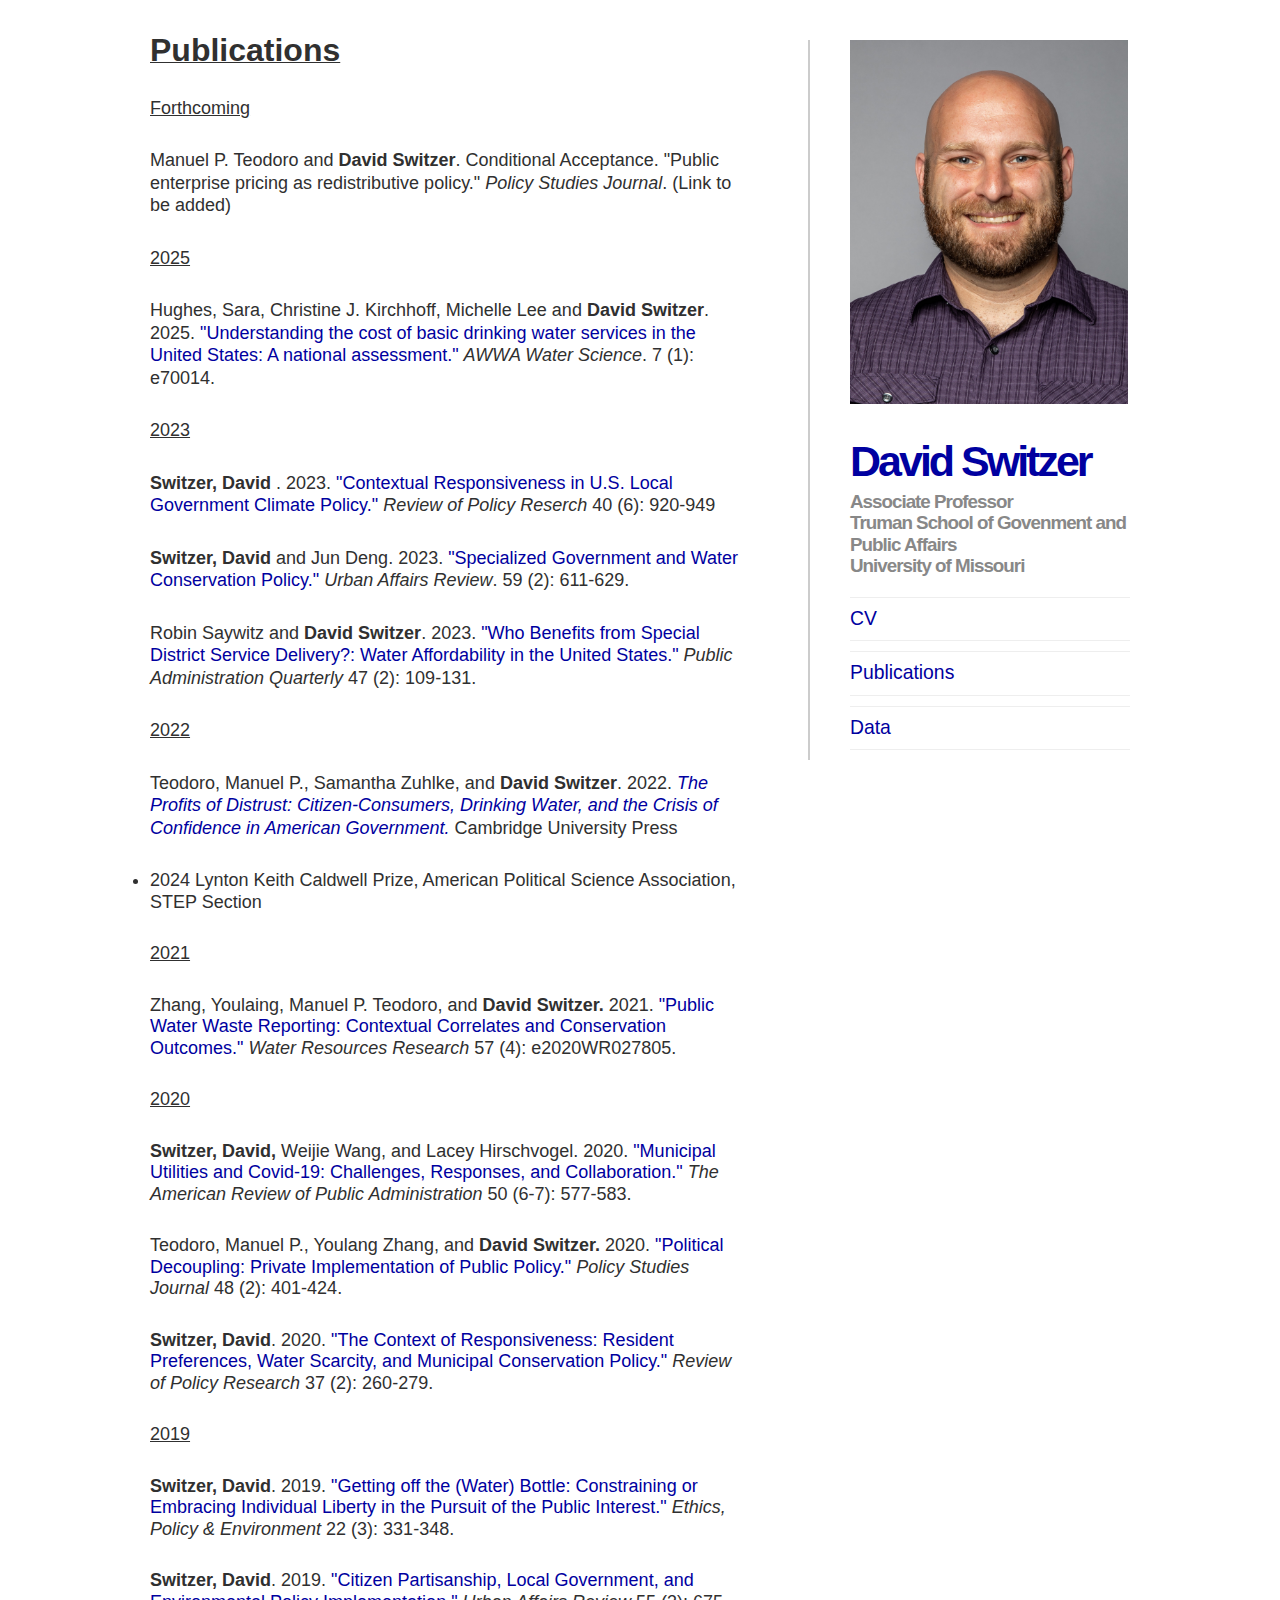
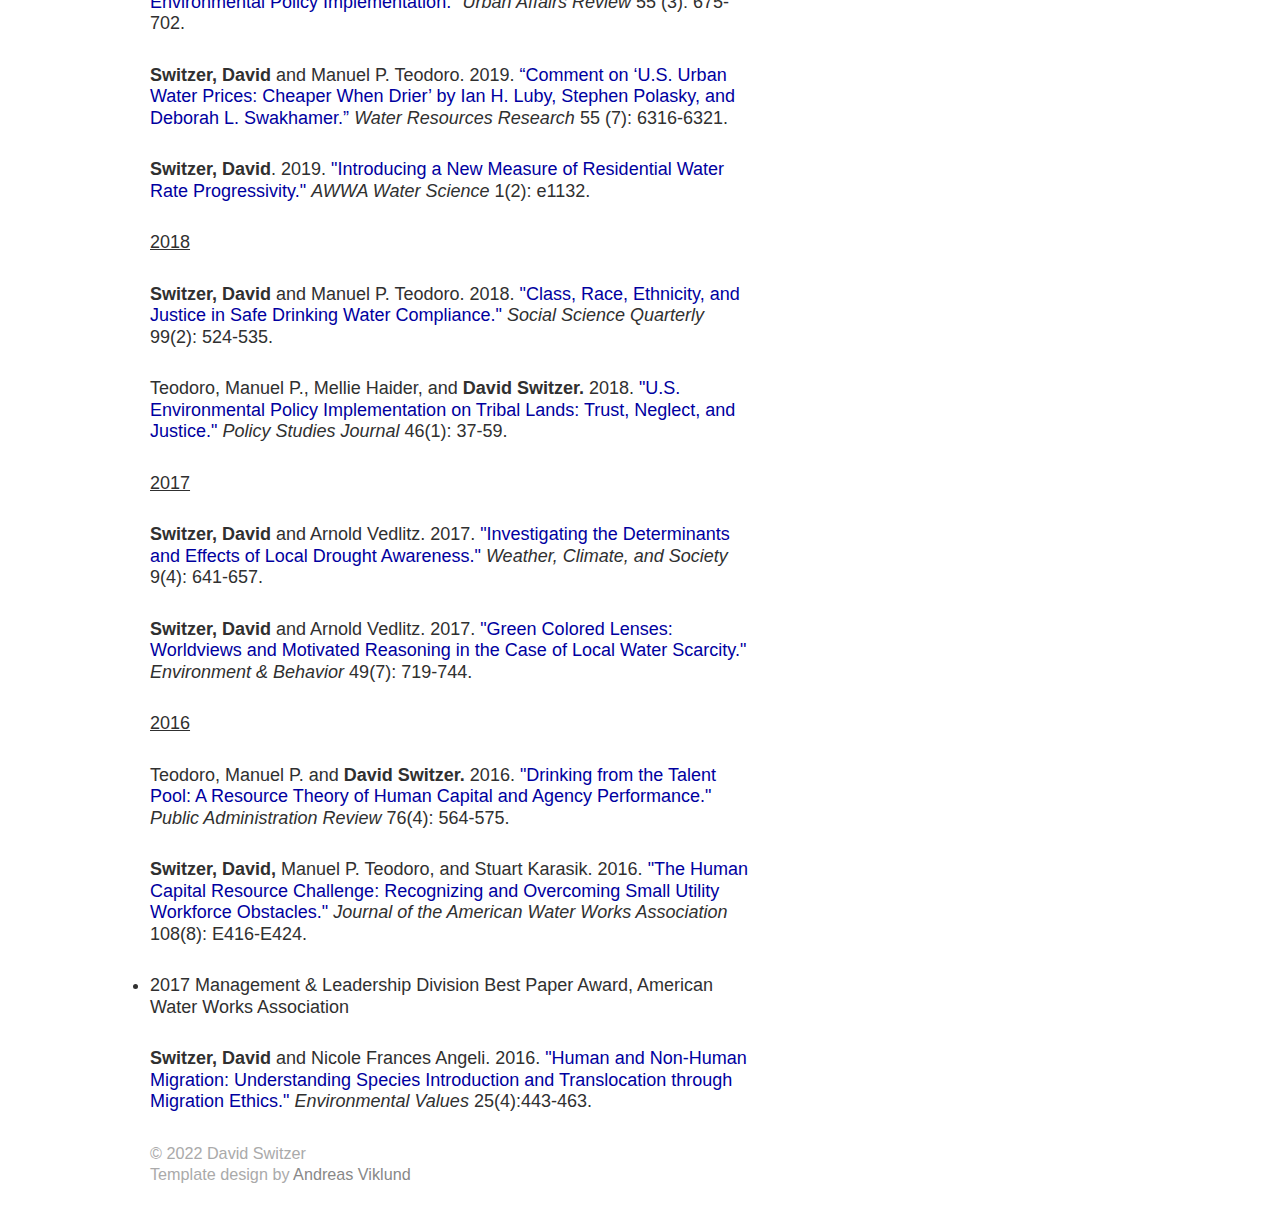
==== commit d0f9a796: "Add files via upload" ====
--- a/articles.html
+++ b/articles.html
@@ -54,7 +54,7 @@
 
 		<p> <u> <font size="4"> 2022 </font> </u> </p>
 		
-		<p> <font size="4"> Teodoro, Manuel P., Samantha Zuhlke, and <b> David Switzer</b>. 2022. <a href="https://www.cambridge.org/core/books/profits-of-distrust/88ADD76F1F3B93EABBE115DCEF6816B3" target="_blank"><i>"The Profits of Distrust: Citizen-Consumers, Drinking Water, and the Crisis of Confidence in American Government. </i> </a> Cambridge University Press </font> </p>
+		<p> <font size="4"> Teodoro, Manuel P., Samantha Zuhlke, and <b> David Switzer</b>. 2022. <a href="https://www.cambridge.org/core/books/profits-of-distrust/88ADD76F1F3B93EABBE115DCEF6816B3" target="_blank"><i>The Profits of Distrust: Citizen-Consumers, Drinking Water, and the Crisis of Confidence in American Government. </i> </a> Cambridge University Press </font> </p>
 <font size="4"><li>2024 Lynton Keith Caldwell Prize, American Political Science Association, STEP Section</li></p>
 
 		<p> <u> <font size="4"> 2021 </font> </u> </p>
